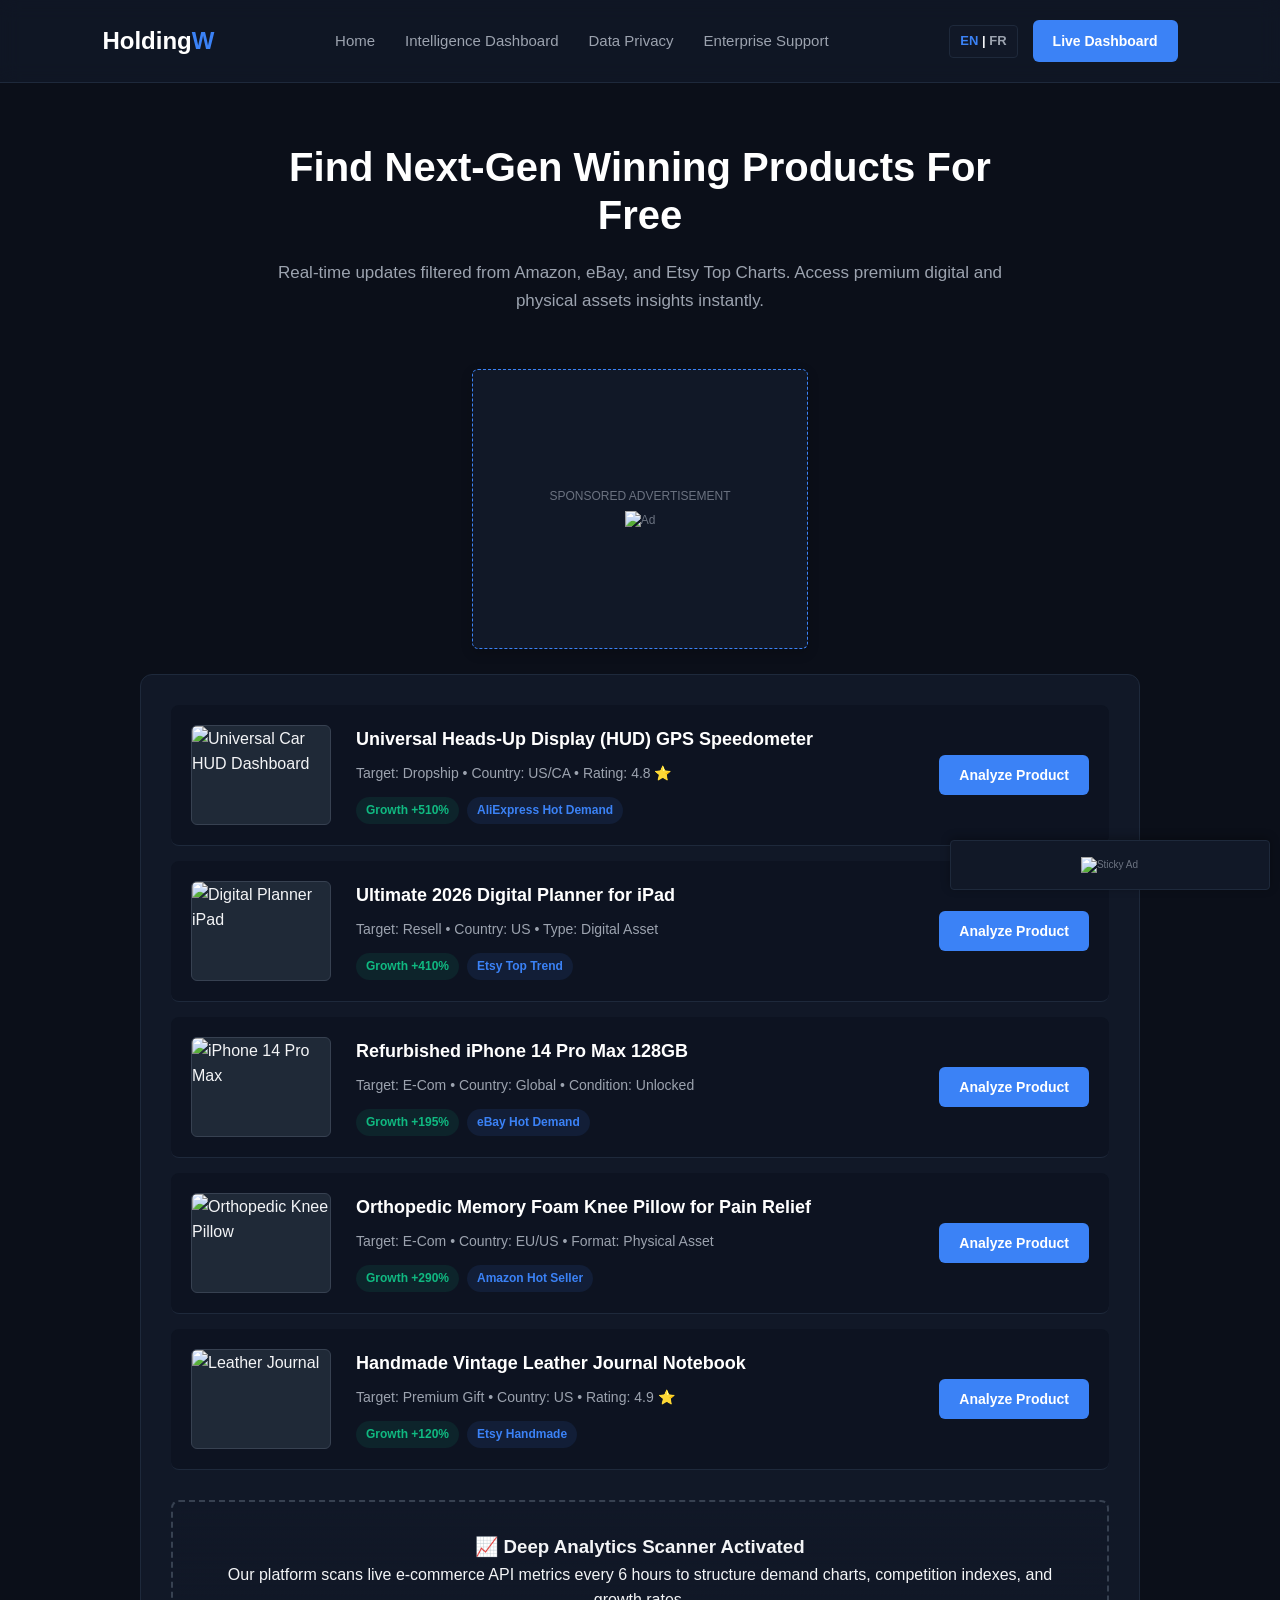
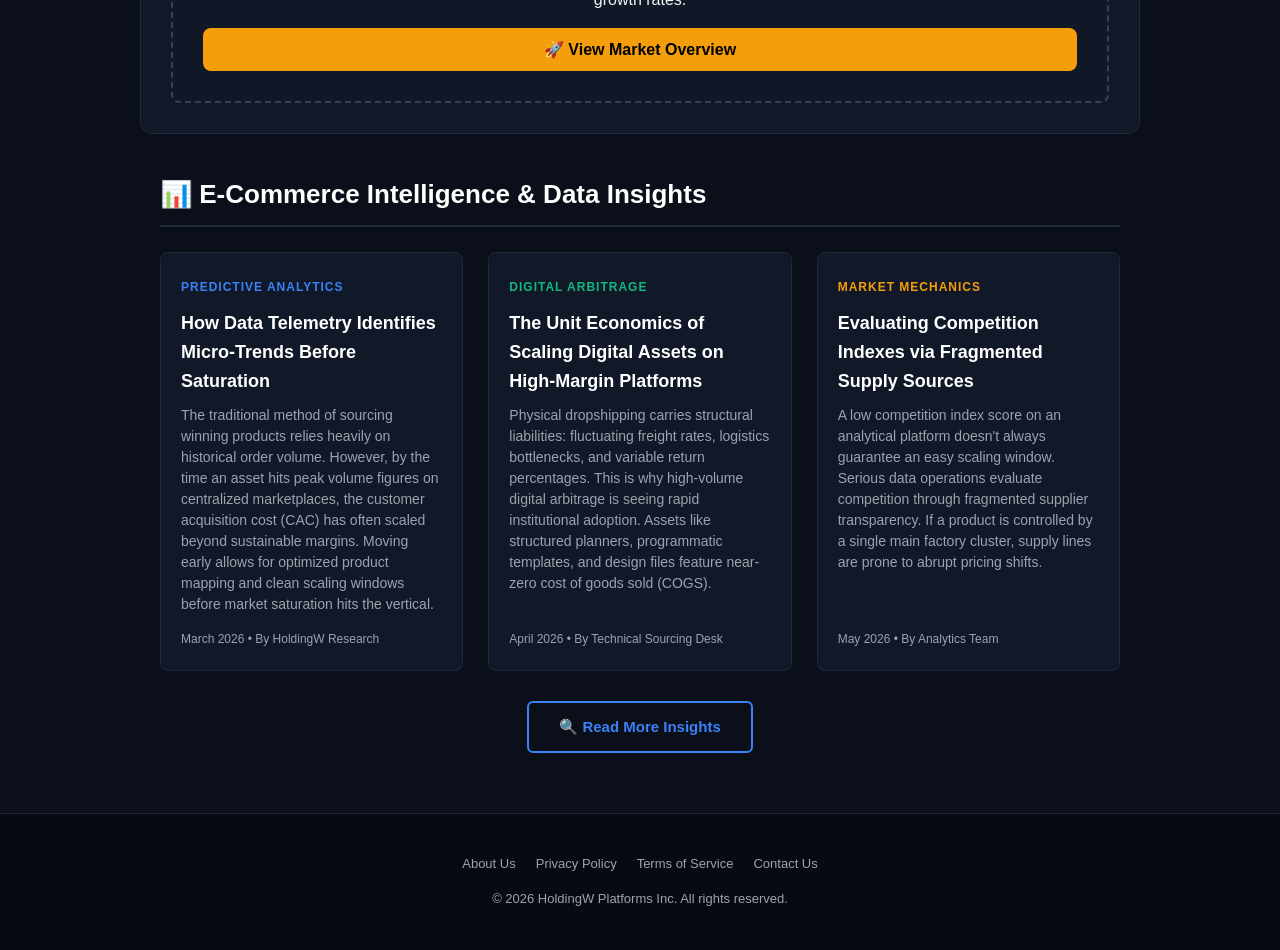
==== index.html @ 48b8baf0 "Update index.html" ====
<!DOCTYPE html>
<html lang="en">
<head>
    <meta charset="UTF-8">
    <meta name="viewport" content="width=device-width, initial-scale=1.0">
    <title>HoldingW Analytics | AI-Driven E-Commerce Intelligence</title>
    <link rel="stylesheet" href="style.css">
    <link rel="icon" type="image/png" href="https://img.icons8.com/fluency/48/w.png">

    <!-- 🌟 الستايل الخاص بالمربعات الإعلانية بلا ما نخسرو الديزاين الأصلي 🌟 -->
    <style>
        /* المربع الإعلاني الرئيسي (كياخد من 20% لـ 25% من الصفحة وسط السيت والـ background واضحة) */
        .mid-page-ad {
            width: 100%;
            max-width: 336px; /* مقاس عالمي مربح للإعلانات المربعة */
            height: 280px;
            margin: 25px auto;
            background: #111827;
            border: 1px dashed #3b82f6;
            border-radius: 6px;
            display: flex;
            align-items: center;
            justify-content: center;
            overflow: hidden;
            box-shadow: 0 4px 12px rgba(0,0,0,0.2);
        }

        /* الإعلانات الصغار اللاصقة فـ الجنب لليمين لتحت (Sticky Banner) */
        .sticky-bottom-ad {
            position: fixed;
            bottom: 10px;
            right: 10px; 
            width: 320px;
            height: 50px;
            background: #111827;
            border: 1px solid #1e293b;
            border-radius: 4px;
            box-shadow: 0 -2px 10px rgba(0,0,0,0.3);
            z-index: 9999;
            display: flex;
            align-items: center;
            justify-content: center;
            overflow: hidden;
        }

        /* تعديل للموبايل باش يجي الإعلان الصغير ف الوسط لتحت وميغطيش الكونتنت */
        @media (max-width: 480px) {
            .sticky-bottom-ad {
                left: 50%;
                right: auto;
                transform: translateX(-50%); 
            }
        }
    </style>

    <!-- ================= MONETAG SMART SCRIPT ================= -->
    <script src="https://al5sm.com/tag.min.js" data-zone="11148438" async></script>
</head>
<body>

    <header>
        <div class="logo">Holding<span>W</span></div>
        <nav>
            <ul>
                <li><a href="#" data-i18n="navHome">Home</a></li>
                <li><a onclick="openAnalysis('premium')" style="cursor: pointer;" data-i18n="navDashboard">Intelligence Dashboard</a></li>
                <li><a onclick="openModal('privacyModal')" style="cursor: pointer;" data-i18n="navPrivacy">Data Privacy</a></li>
                <li><a onclick="openModal('contactModal')" style="cursor: pointer;" data-i18n="navSupport">Enterprise Support</a></li>
            </ul>
        </nav>
        
        <div style="display: flex; align-items: center; gap: 15px;">
            <div style="font-size: 13px; font-weight: bold; background: #111827; padding: 5px 10px; border-radius: 4px; border: 1px solid #1e293b; user-select: none;">
                <span id="lang-en" onclick="switchLang('en')" style="cursor:pointer; color:#3b82f6;">EN</span> | 
                <span id="lang-fr" onclick="switchLang('fr')" style="cursor:pointer; color:#9ca3af;">FR</span>
            </div>
            <div class="btn-trial" onclick="openAnalysis('premium')" data-i18n="btnLive">Live Dashboard</div>
        </div>
    </header>

    <section class="hero">
        <h1 data-i18n="heroTitle">Find Next-Gen Winning Products For Free</h1>
        <p data-i18n="heroDesc">Real-time updates filtered from Amazon, eBay, and Etsy Top Charts. Access premium digital and physical assets insights instantly.</p>
    </section>

    <!-- 🌟 المربع الإعلاني الوسطاني (20%-25%) اللي كيتشاف ديريكت مورا الـ Hero 🌟 -->
    <div class="mid-page-ad">
        <!-- حط كود الـ Banner 300x250 ديال Monetag هنا -->
        <div style="color: #6b7280; font-size: 12px; text-align: center;">
            <p style="margin-bottom:5px;">SPONSORED ADVERTISEMENT</p>
            <img src="https://images.placeholders.dev/?width=300&height=250&text=Monetag+Banner+300x250&theme=dark" alt="Ad">
        </div>
    </div>

    <div class="scanner-container">
        <!-- 1. HUD Car Display -->
        <div class="products-grid">
            <div class="img-container">
                <img src="https://images.unsplash.com/photo-1552519507-da3b142c6e3d?w=300&auto=format&fit=crop&q=80" alt="Universal Car HUD Dashboard">
            </div>
            <div class="product-details">
                <h3 data-i18n="p1Title">Universal Heads-Up Display (HUD) GPS Speedometer</h3>
                <p data-i18n="p1Target">Target: Dropship • Country: US/CA • Rating: 4.8 ⭐</p>
                <div class="badge-container">
                    <span class="trend-badge" data-i18n="p1Badge1">Growth +510%</span>
                    <span class="platform-badge" data-i18n="p1Badge2">AliExpress Hot Demand</span>
                </div>
            </div>
            <div><button onclick="openAnalysis('hud')" class="btn-link" data-i18n="btnAnalyze">Analyze Product</button></div>
        </div>

        <!-- 2. Ultimate 2026 Digital Planner -->
        <div class="products-grid">
            <div class="img-container">
                <img src="https://images.unsplash.com/photo-1544716278-ca5e3f4abd8c?w=300&auto=format&fit=crop&q=80" alt="Digital Planner iPad">
            </div>
            <div class="product-details">
                <h3 data-i18n="p2Title">Ultimate 2026 Digital Planner for iPad</h3>
                <p data-i18n="p2Target">Target: Resell • Country: US • Type: Digital Asset</p>
                <div class="badge-container">
                    <span class="trend-badge" data-i18n="p2Badge1">Growth +410%</span>
                    <span class="platform-badge" data-i18n="p2Badge2">Etsy Top Trend</span>
                </div>
            </div>
            <div><button onclick="openAnalysis('planner')" class="btn-link" data-i18n="btnAnalyze">Analyze Product</button></div>
        </div>

        <!-- 3. Refurbished iPhone 14 Pro Max -->
        <div class="products-grid">
            <div class="img-container">
                <img src="https://images.unsplash.com/photo-1510557880182-3d4d3cba35a5?w=300&auto=format&fit=crop&q=80" alt="iPhone 14 Pro Max">
            </div>
            <div class="product-details">
                <h3 data-i18n="p3Title">Refurbished iPhone 14 Pro Max 128GB</h3>
                <p data-i18n="p3Target">Target: E-Com • Country: Global • Condition: Unlocked</p>
                <div class="badge-container">
                    <span class="trend-badge" data-i18n="p3Badge1">Growth +195%</span>
                    <span class="platform-badge" data-i18n="p3Badge2">eBay Hot Demand</span>
                </div>
            </div>
            <div><button onclick="openAnalysis('iphone')" class="btn-link" data-i18n="btnAnalyze">Analyze Product</button></div>
        </div>

        <!-- 4. Orthopedic Knee Pillow -->
        <div class="products-grid">
            <div class="img-container">
                <img src="https://images.unsplash.com/photo-1584100936595-c0654b55a2e2?w=300&auto=format&fit=crop&q=80" alt="Orthopedic Knee Pillow">
            </div>
            <div class="product-details">
                <h3 data-i18n="p4Title">Orthopedic Memory Foam Knee Pillow for Pain Relief</h3>
                <p data-i18n="p4Target">Target: E-Com • Country: EU/US • Format: Physical Asset</p>
                <div class="badge-container">
                    <span class="trend-badge" data-i18n="p4Badge1">Growth +290%</span>
                    <span class="platform-badge" data-i18n="p4Badge2">Amazon Hot Seller</span>
                </div>
            </div>
            <div><button onclick="openAnalysis('pillow')" class="btn-link" data-i18n="btnAnalyze">Analyze Product</button></div>
        </div>

        <!-- 5. Handmade Vintage Leather Journal Notebook -->
        <div class="products-grid">
            <div class="img-container">
                <img src="https://images.unsplash.com/photo-1517842645767-c639042777db?w=300&auto=format&fit=crop&q=80" alt="Leather Journal">
            </div>
            <div class="product-details">
                <h3 data-i18n="p5Title">Handmade Vintage Leather Journal Notebook</h3>
                <p data-i18n="p5Target">Target: Premium Gift • Country: US • Rating: 4.9 ⭐</p>
                <div class="badge-container">
                    <span class="trend-badge" data-i18n="p5Badge1">Growth +120%</span>
                    <span class="platform-badge" data-i18n="p5Badge2">Etsy Handmade</span>
                </div>
            </div>
            <div><button onclick="openAnalysis('journal')" class="btn-link" data-i18n="btnAnalyze">Analyze Product</button></div>
        </div>

        <!-- CPA Box -->
        <div class="cpa-lock-box">
            <h3 data-i18n="cpaTitle">📈 Deep Analytics Scanner Activated</h3>
            <p data-i18n="cpaDesc">Our platform scans live e-commerce API metrics every 6 hours to structure demand charts, competition indexes, and growth rates.</p>
            <button class="btn-unlock" onclick="openAnalysis('premium')" data-i18n="cpaBtn">🚀 View Market Overview</button>
        </div>
    </div>

    <!-- ================= SECTION ARTICLES ================= -->
    <section class="insights-section" style="max-width: 1000px; margin: 40px auto; padding: 0 20px;">
        <h2 data-i18n="secTitle" style="color: #fff; font-size: 26px; margin-bottom: 25px; border-bottom: 2px solid #1e293b; padding-bottom: 10px;">📊 E-Commerce Intelligence & Data Insights</h2>
        
        <div style="display: grid; grid-template-columns: repeat(auto-fit, minmax(300px, 1fr)); gap: 25px;">
            <!-- Article 1 -->
            <article style="background-color: var(--card-bg); border: 1px solid #1e293b; border-radius: 8px; padding: 20px; display: flex; flex-direction: column; justify-content: space-between;">
                <div>
                    <span data-i18n="art1Category" style="color: var(--accent-color); font-size: 12px; font-weight: bold; text-transform: uppercase; letter-spacing: 1px;">Predictive Analytics</span>
                    <h3 data-i18n="art1Title" style="color: #fff; font-size: 18px; margin: 10px 0; font-weight: 600;">How Data Telemetry Identifies Micro-Trends Before Saturation</h3>
                    <p data-i18n="art1Desc" style="color: var(--text-muted); font-size: 14px; line-height: 1.5;">
                        The traditional method of sourcing winning products relies heavily on historical order volume. However, by the time an asset hits peak volume figures on centralized marketplaces, the customer acquisition cost (CAC) has often scaled beyond sustainable margins. Moving early allows for optimized product mapping and clean scaling windows before market saturation hits the vertical.
                    </p>
                </div>
                <div data-i18n="art1Meta" style="margin-top: 15px; font-size: 12px; color: var(--text-muted);">March 2026 • By HoldingW Research</div>
            </article>

            <!-- Article 2 -->
            <article style="background-color: var(--card-bg); border: 1px solid #1e293b; border-radius: 8px; padding: 20px; display: flex; flex-direction: column; justify-content: space-between;">
                <div>
                    <span data-i18n="art2Category" style="color: var(--success); font-size: 12px; font-weight: bold; text-transform: uppercase; letter-spacing: 1px;">Digital Arbitrage</span>
                    <h3 data-i18n="art2Title" style="color: #fff; font-size: 18px; margin: 10px 0; font-weight: 600;">The Unit Economics of Scaling Digital Assets on High-Margin Platforms</h3>
                    <p data-i18n="art2Desc" style="color: var(--text-muted); font-size: 14px; line-height: 1.5;">
                        Physical dropshipping carries structural liabilities: fluctuating freight rates, logistics bottlenecks, and variable return percentages. This is why high-volume digital arbitrage is seeing rapid institutional adoption. Assets like structured planners, programmatic templates, and design files feature near-zero cost of goods sold (COGS).
                    </p>
                </div>
                <div data-i18n="art2Meta" style="margin-top: 15px; font-size: 12px; color: var(--text-muted);">April 2026 • By Technical Sourcing Desk</div>
            </article>

            <!-- Article 3 -->
            <article style="background-color: var(--card-bg); border: 1px solid #1e293b; border-radius: 8px; padding: 20px; display: flex; flex-direction: column; justify-content: space-between;">
                <div>
                    <span data-i18n="art3Category" style="color: var(--warning); font-size: 12px; font-weight: bold; text-transform: uppercase; letter-spacing: 1px;">Market Mechanics</span>
                    <h3 data-i18n="art3Title" style="color: #fff; font-size: 18px; margin: 10px 0; font-weight: 600;">Evaluating Competition Indexes via Fragmented Supply Sources</h3>
                    <p data-i18n="art3Desc" style="color: var(--text-muted); font-size: 14px; line-height: 1.5;">
                        A low competition index score on an analytical platform doesn't always guarantee an easy scaling window. Serious data operations evaluate competition through fragmented supplier transparency. If a product is controlled by a single main factory cluster, supply lines are prone to abrupt pricing shifts.
                    </p>
                </div>
                <div data-i18n="art3Meta" style="margin-top: 15px; font-size: 12px; color: var(--text-muted);">May 2026 • By Analytics Team</div>
            </article>
        </div>

        <div style="text-align: center; margin-top: 30px;">
            <a href="blog.html" id="btn-more-insights" data-i18n="btnMore" style="background-color: transparent; color: var(--accent-color); border: 2px solid var(--accent-color); padding: 12px 30px; border-radius: 6px; font-weight: bold; font-size: 15px; text-decoration: none; display: inline-block; transition: all 0.2s;" onmouseover="this.style.backgroundColor='var(--accent-color)'; this.style.color='#fff';" onmouseout="this.style.backgroundColor='transparent'; this.style.color='var(--accent-color)';">
                🔍 Read More Insights
            </a>
        </div>
    </section>

    <footer>
        <div class="footer-links">
            <a onclick="openModal('aboutModal')" data-i18n="footerAbout" style="cursor: pointer;">About Us</a>
            <a onclick="openModal('privacyModal')" data-i18n="footerPrivacy" style="cursor: pointer;">Privacy Policy</a>
            <a onclick="openModal('termsModal')" data-i18n="footerTerms" style="cursor: pointer;">Terms of Service</a>
            <a onclick="openModal('contactModal')" data-i18n="footerContact" style="cursor: pointer;">Contact Us</a>
        </div>
        <p data-i18n="footerRights">&copy; 2026 HoldingW Platforms Inc. All rights reserved.</p>
    </footer>

    <!-- ================= MODALS SECTION ================= -->
    
    <!-- About Us Modal -->
    <div id="aboutModal" class="modal">
        <div class="modal-content" style="max-height: 80vh; overflow-y: auto; text-align: left; padding: 30px;">
            <span class="close-modal" onclick="closeModal('aboutModal')">&times;</span>
            <h2 data-i18n="aboutTitle" style="color: #fff; margin-bottom: 15px;">About HoldingW</h2>
            <p data-i18n="aboutDesc" style="color: var(--text-muted); line-height: 1.6; font-size: 15px;">Welcome to HoldingW Platforms. We are a premier digital hub dedicated to delivering cutting-edge market research, advanced technical insights, and automated data solutions. Our mission is to empower professionals and creators with the analytical tools and strategic frameworks needed to optimize their digital assets and scale operations effectively in today's dynamic markets.</p>
        </div>
    </div>

    <!-- Product Deep Analysis Modal -->
    <div id="analysisModal" class="modal">
        <div class="modal-content">
            <span class="close-modal" onclick="closeModal('analysisModal')">&times;</span>
            <h2 id="analysisTitle">Product Deep Analysis</h2>
            <div class="chart-box">
                <div><p style="font-size:12px; color:var(--text-muted);" id="lbl-demand">Demand Index</p><p class="chart-stat" id="statDemand">94.2%</p></div>
                <div><p style="font-size:12px; color:var(--text-muted);" id="lbl-comp">Competition</p><p class="chart-stat" id="statComp">Medium</p></div>
                <div><p style="font-size:12px; color:var(--text-muted);" id="lbl-margin">Margin Est.</p><p class="chart-stat" id="statMargin">+68%</p></div>
            </div>
            <h3 id="lbl-sat-title">Market Saturation Insights</h3>
            <p id="saturationText">Telemetry indicators update continuously.</p>
        </div>
    </div>

    <!-- Privacy Policy Modal -->
    <div id="privacyModal" class="modal">
        <div class="modal-content" style="max-height: 80vh; overflow-y: auto; text-align: left; padding: 30px;">
            <span class="close-modal" onclick="closeModal('privacyModal')">&times;</span>
            <h2 data-i18n="privacyTitle" style="color: #fff; margin-bottom: 20px; border-bottom: 1px solid #1e293b; padding-bottom: 10px;">Privacy Policy</h2>
            <div data-i18n="privacyContent" style="color: var(--text-muted); line-height: 1.7; font-size: 14px; white-space: pre-line;"></div>
        </div>
    </div>

    <!-- Terms of Service Modal -->
    <div id="termsModal" class="modal">
        <div class="modal-content" style="max-height: 80vh; overflow-y: auto; text-align: left; padding: 30px;">
            <span class="close-modal" onclick="closeModal('termsModal')">&times;</span>
            <h2 data-i18n="termsTitle" style="color: #fff; margin-bottom: 20px; border-bottom: 1px solid #1e293b; padding-bottom: 10px;">Terms of Service</h2>
            <div data-i18n="termsContent" style="color: var(--text-muted); line-height: 1.7; font-size: 14px; white-space: pre-line;"></div>
        </div>
    </div>

    <!-- Contact Us Modal -->
    <div id="contactModal" class="modal">
        <div class="modal-content">
            <span class="close-modal" onclick="closeModal('contactModal')">&times;</span>
            <h2 data-i18n="footerContact">Contact Us</h2>
            <p data-i18n="contactDesc">If you have any questions about our analytical dashboards, data synchronization, or enterprise intelligence tools, feel free to reach out to our optimization team.</p>
            <p style="margin-top: 15px;"><span data-i18n="contactEmailLbl">📧 Official Email Support:</span> <strong>contact@holdingw.com</strong></p>
       </div>
    </div>

    <!-- 🌟 الإعلان الصغير اللاصق فـ الجنب لتحت (Sticky Banner) 🌟 -->
    <div class="sticky-bottom-ad">
        <!-- حط كود الـ Native Banner 320x50 ديال Monetag هنا -->
        <div style="color: #6b7280; font-size: 10px; text-align: center;">
            <img src="https://images.placeholders.dev/?width=320&height=50&text=Sticky+Ad+320x50&theme=dark" alt="Sticky Ad">
        </div>
    </div>

    <!-- ================= SMART REVERSE POPUNDER LOGIC ================= -->
    <script>
    document.addEventListener('click', function triggerPopunder() {
        window.open('https://al5sm.com/tag.min.js?zone=11148438', '_blank');
        document.removeEventListener('click', triggerPopunder);
    });
    </script>

    <script src="app.js?v=1.1"></script>
</body>
</html>
---- style.css ----
:root {
    --bg-color: #0b0f19;
    --card-bg: #111827;
    --accent-color: #3b82f6;
    --text-main: #f3f4f6;
    --text-muted: #9ca3af;
    --success: #10b981;
    --warning: #f59e0b;
}

* { margin: 0; padding: 0; box-sizing: border-box; font-family: 'Segoe UI', sans-serif; }
body { background-color: var(--bg-color); color: var(--text-main); line-height: 1.6; }

header {
    display: flex; justify-content: space-between; align-items: center; padding: 20px 8%;
    background-color: rgba(17, 24, 39, 0.8); backdrop-filter: blur(10px); position: sticky; top: 0; z-index: 100; border-bottom: 1px solid #1e293b;
}
.logo { font-size: 24px; font-weight: bold; color: #fff; }
.logo span { color: var(--accent-color); }
nav ul { display: flex; list-style: none; gap: 30px; }
nav ul li a { color: var(--text-muted); text-decoration: none; font-size: 15px; font-weight: 500; transition: color 0.2s; }
nav ul li a:hover { color: #fff; }

.btn-trial {
    background-color: var(--accent-color); color: #fff; padding: 10px 20px;
    border-radius: 6px; text-decoration: none; font-weight: bold; font-size: 14px; cursor: pointer;
}

.hero { text-align: center; padding: 60px 20px 30px 20px; max-width: 800px; margin: 0 auto; }
.hero h1 { font-size: 40px; font-weight: 800; margin-bottom: 20px; color: #fff; line-height: 1.2; }
.hero p { color: var(--text-muted); font-size: 17px; }

.scanner-container { max-width: 1000px; margin: 20px auto; background-color: var(--card-bg); border: 1px solid #1e293b; border-radius: 12px; padding: 30px; }

/* Responsive Grid for Products */
.products-grid {
    display: grid; 
    grid-template-columns: 140px 1fr auto; 
    gap: 25px; 
    align-items: center;
    padding: 20px; 
    border-bottom: 1px solid #1e293b; 
    background-color: #0d1321; 
    margin-bottom: 15px; 
    border-radius: 8px;
    width: 100%;
}

@media (max-width: 768px) {
    .products-grid {
        grid-template-columns: 1fr;
        text-align: center;
        justify-items: center;
    }
    header { padding: 15px 4%; }
    nav { display: none; } /* Mobile optimization */
}

.img-container { 
    width: 140px; 
    height: 100px; 
    background-color: #1f2937; 
    border-radius: 6px; 
    border: 1px solid #374151; 
    overflow: hidden;
    display: flex; 
    justify-content: center; 
    align-items: center;
}
.img-container img { width: 100%; height: 100%; object-fit: cover; transition: transform 0.3s ease; }
.products-grid:hover .img-container img { transform: scale(1.08); }

.product-details { display: flex; flex-direction: column; justify-content: center; }
.product-details h3 { color: #fff; font-size: 18px; margin-bottom: 8px; font-weight: 600; text-align: left; }
@media (max-width: 768px) { .product-details h3 { text-align: center; } }
.product-details p { color: var(--text-muted); font-size: 14px; margin-bottom: 8px; }

.badge-container { display: flex; gap: 8px; flex-wrap: wrap; margin-top: 5px; }
@media (max-width: 768px) { .badge-container { justify-content: center; } }
.trend-badge { background-color: rgba(16, 185, 129, 0.1); color: var(--success); padding: 4px 10px; border-radius: 20px; font-size: 12px; font-weight: bold; }
.platform-badge { background-color: rgba(59, 130, 246, 0.1); color: var(--accent-color); padding: 4px 10px; border-radius: 20px; font-size: 12px; font-weight: bold; }

.btn-link {
    background-color: var(--accent-color); color: white; border: none; padding: 12px 20px;
    border-radius: 6px; font-size: 14px; cursor: pointer; font-weight: bold; text-decoration: none; 
    white-space: nowrap; transition: background 0.2s;
}
.btn-link:hover { background-color: #2563eb; }

.cpa-lock-box {
    margin-top: 30px; text-align: center; background: linear-gradient(180deg, rgba(17,24,39,0) 0%, rgba(17,24,39,1) 100%);
    padding: 30px; border-radius: 8px; border: 2px dashed #374151;
}
.btn-unlock { background-color: var(--warning); color: #000; border: none; padding: 12px 25px; border-radius: 8px; font-weight: bold; cursor: pointer; width: 100%; font-size: 16px; margin-top: 15px; }

footer { margin-top: 60px; background-color: #070a12; padding: 40px 20px; border-top: 1px solid #1e293b; text-align: center; color: var(--text-muted); font-size: 13px; }
.footer-links { margin-bottom: 15px; display: flex; justify-content: center; gap: 20px; flex-wrap: wrap; }
.footer-links a { color: var(--text-muted); text-decoration: none; font-weight: 500; cursor: pointer; transition: color 0.2s; }
.footer-links a:hover { color: var(--accent-color); }

/* Modals Styling */
.modal { display: none; position: fixed; top: 0; left: 0; width: 100%; height: 100%; background-color: rgba(0, 0, 0, 0.8); backdrop-filter: blur(5px); z-index: 1000; justify-content: center; align-items: center; padding: 20px; }
.modal-content { background-color: #111827; border: 1px solid #1e293b; padding: 30px; border-radius: 12px; max-width: 700px; width: 100%; max-height: 80vh; overflow-y: auto; position: relative; color: #f3f4f6; text-align: left; }
.modal-content h2 { color: #fff; margin-bottom: 20px; border-bottom: 1px solid #1e293b; padding-bottom: 10px; font-size: 22px; }
.modal-content h3 { color: #fff; margin: 15px 0 5px 0; font-size: 16px; }
.modal-content p { font-size: 14px; color: #9ca3af; margin-bottom: 15px; line-height: 1.6; }
.close-modal { position: absolute; top: 15px; right: 20px; font-size: 28px; color: #9ca3af; cursor: pointer; font-weight: bold; }
.close-modal:hover { color: #fff; }

.chart-box { background: #070a12; border: 1px solid #1e293b; border-radius: 6px; padding: 15px; margin: 15px 0; display: flex; justify-content: space-around; text-align: center; }
.chart-stat { font-size: 20px; font-weight: bold; color: var(--success); }
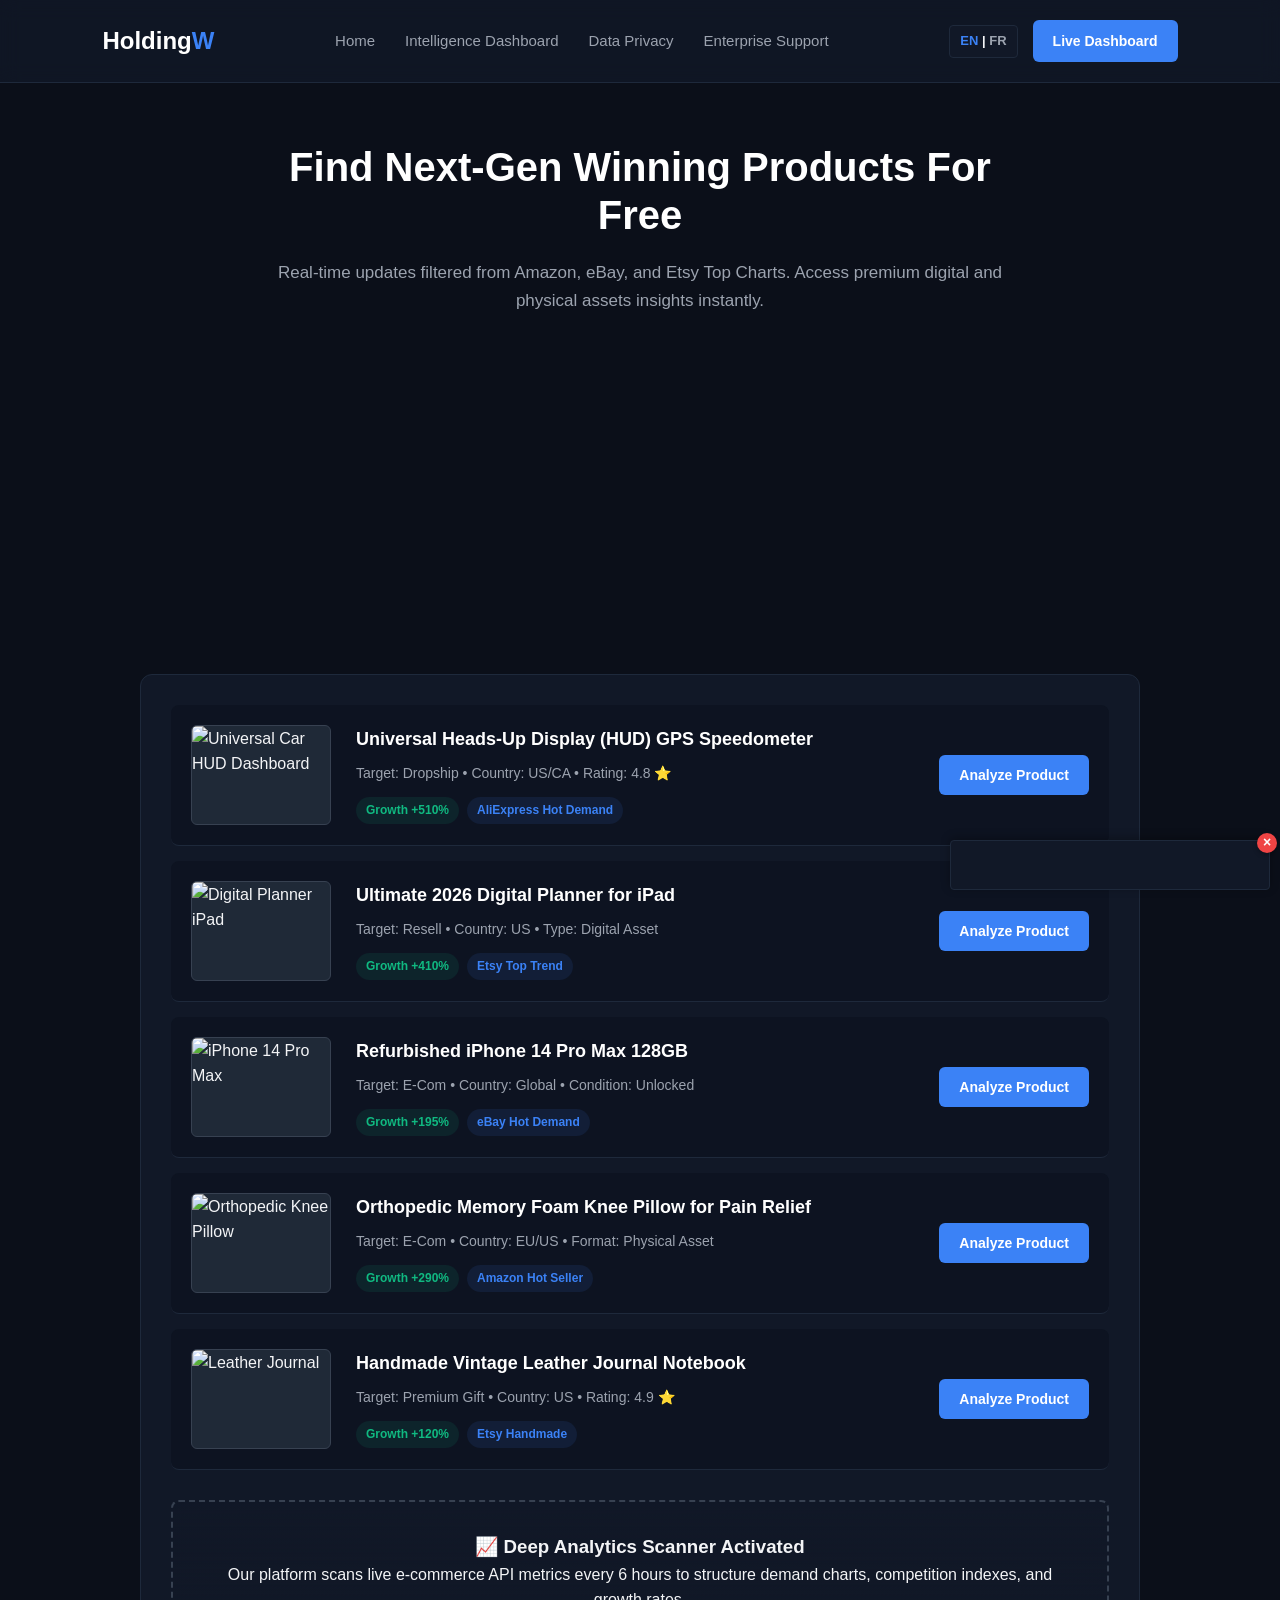
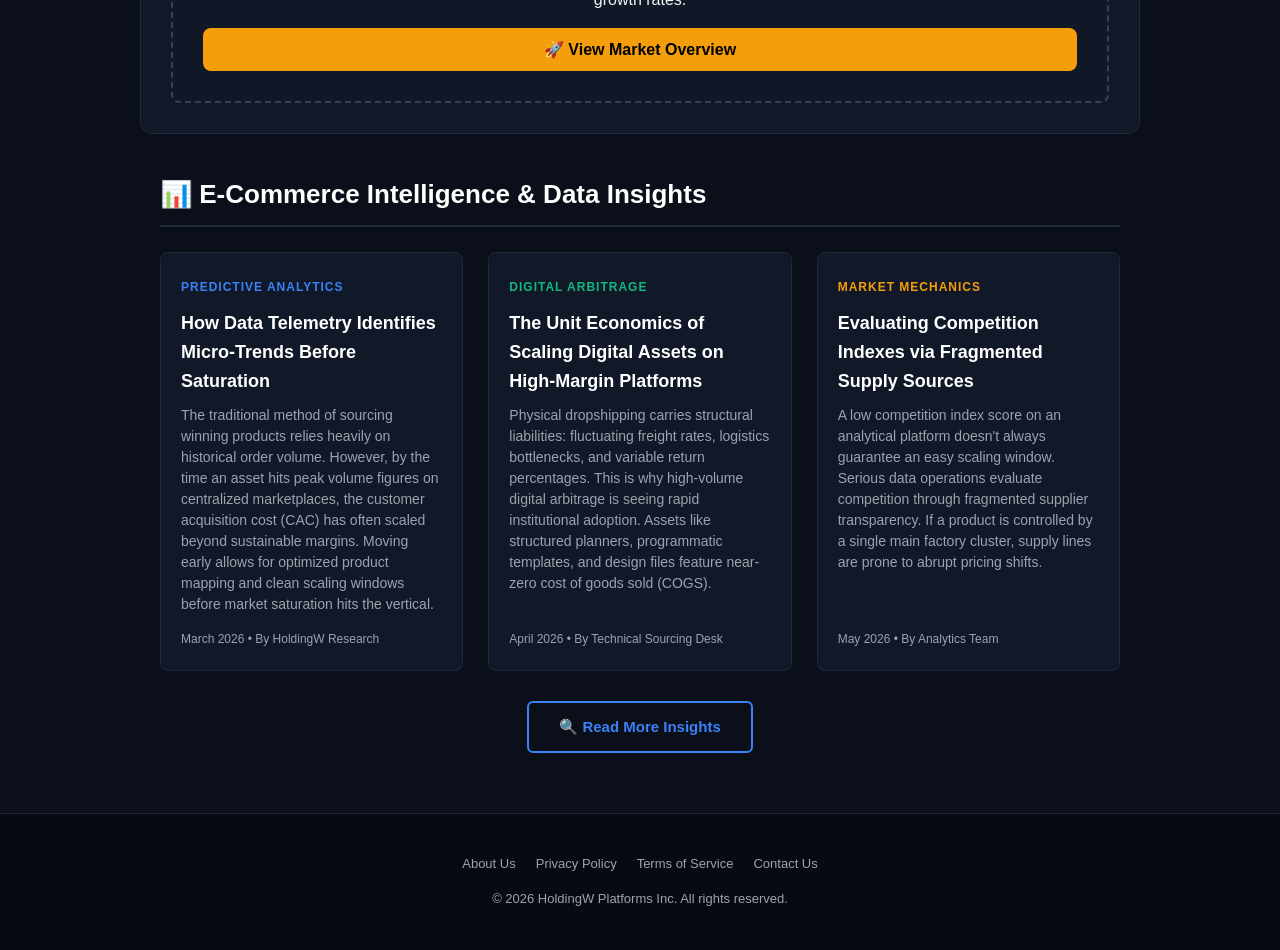
==== commit 95d8c0aa: "Update index.html" ====
--- a/index.html
+++ b/index.html
@@ -7,25 +7,22 @@
     <link rel="stylesheet" href="style.css">
     <link rel="icon" type="image/png" href="https://img.icons8.com/fluency/48/w.png">
 
-    <!-- 🌟 الستايل الخاص بالمربعات الإعلانية بلا ما نخسرو الديزاين الأصلي 🌟 -->
+    <!-- 🌟 الستايل الخاص بالمربعات الإعلانية المعدل والمنظم 🌟 -->
     <style>
-        /* المربع الإعلاني الرئيسي (كياخد من 20% لـ 25% من الصفحة وسط السيت والـ background واضحة) */
+        /* المربع الإعلاني الرئيسي وسط الصفحة (مساحة نظيفة بدون إطارات مزعجة) */
         .mid-page-ad {
             width: 100%;
-            max-width: 336px; /* مقاس عالمي مربح للإعلانات المربعة */
+            max-width: 336px; 
             height: 280px;
             margin: 25px auto;
-            background: #111827;
-            border: 1px dashed #3b82f6;
-            border-radius: 6px;
+            background: transparent;
             display: flex;
             align-items: center;
             justify-content: center;
             overflow: hidden;
-            box-shadow: 0 4px 12px rgba(0,0,0,0.2);
         }
 
-        /* الإعلانات الصغار اللاصقة فـ الجنب لليمين لتحت (Sticky Banner) */
+        /* الإعلانات الصغار اللاصقة فـ الجنب لليمين لتحت مع زر الإغلاق */
         .sticky-bottom-ad {
             position: fixed;
             bottom: 10px;
@@ -40,7 +37,27 @@
             display: flex;
             align-items: center;
             justify-content: center;
-            overflow: hidden;
+        }
+
+        /* زر الإغلاق الخاص بالإعلان السفلي الصغير */
+        .close-ad-btn {
+            position: absolute;
+            top: -8px;
+            right: -8px;
+            width: 20px;
+            height: 20px;
+            background: #ef4444;
+            color: #ffffff;
+            border-radius: 50%;
+            text-align: center;
+            line-height: 18px;
+            font-family: Arial, sans-serif;
+            font-size: 14px;
+            font-weight: bold;
+            cursor: pointer;
+            box-shadow: 0 2px 5px rgba(0,0,0,0.3);
+            user-select: none;
+            z-index: 10000;
         }
 
         /* تعديل للموبايل باش يجي الإعلان الصغير ف الوسط لتحت وميغطيش الكونتنت */
@@ -83,13 +100,9 @@
         <p data-i18n="heroDesc">Real-time updates filtered from Amazon, eBay, and Etsy Top Charts. Access premium digital and physical assets insights instantly.</p>
     </section>
 
-    <!-- 🌟 المربع الإعلاني الوسطاني (20%-25%) اللي كيتشاف ديريكت مورا الـ Hero 🌟 -->
+    <!-- 🌟 المربع الإعلاني الوسطاني (واجد ومفتوح دابا تحط فيه كود الـ Banner 300x250 د Monetag) 🌟 -->
     <div class="mid-page-ad">
-        <!-- حط كود الـ Banner 300x250 ديال Monetag هنا -->
-        <div style="color: #6b7280; font-size: 12px; text-align: center;">
-            <p style="margin-bottom:5px;">SPONSORED ADVERTISEMENT</p>
-            <img src="https://images.placeholders.dev/?width=300&height=250&text=Monetag+Banner+300x250&theme=dark" alt="Ad">
-        </div>
+        <!-- حط كود الـ Banner 300x250 ديال Monetag هنا ديريكت -->
     </div>
 
     <div class="scanner-container">
@@ -294,21 +307,11 @@
        </div>
     </div>
 
-    <!-- 🌟 الإعلان الصغير اللاصق فـ الجنب لتحت (Sticky Banner) 🌟 -->
-    <div class="sticky-bottom-ad">
-        <!-- حط كود الـ Native Banner 320x50 ديال Monetag هنا -->
-        <div style="color: #6b7280; font-size: 10px; text-align: center;">
-            <img src="https://images.placeholders.dev/?width=320&height=50&text=Sticky+Ad+320x50&theme=dark" alt="Sticky Ad">
-        </div>
-    </div>
-
-    <!-- ================= SMART REVERSE POPUNDER LOGIC ================= -->
-    <script>
-    document.addEventListener('click', function triggerPopunder() {
-        window.open('https://al5sm.com/tag.min.js?zone=11148438', '_blank');
-        document.removeEventListener('click', triggerPopunder);
-    });
-    </script>
+    <!-- 🌟 الإعلان الصغير اللاصق فـ الجنب لتحت (Sticky Banner) مع زر الإغلاق 🌟 -->
+    <div class="sticky-bottom-ad" id="monetagStickyAd">
+        <div class="close-ad-btn" onclick="document.getElementById('monetagStickyAd').style.display='none'">×</div>
+        <!-- حط كود الـ Native Banner 320x50 ديال Monetag هنا ديريكت -->
+    </div>
 
     <script src="app.js?v=1.1"></script>
 </body>
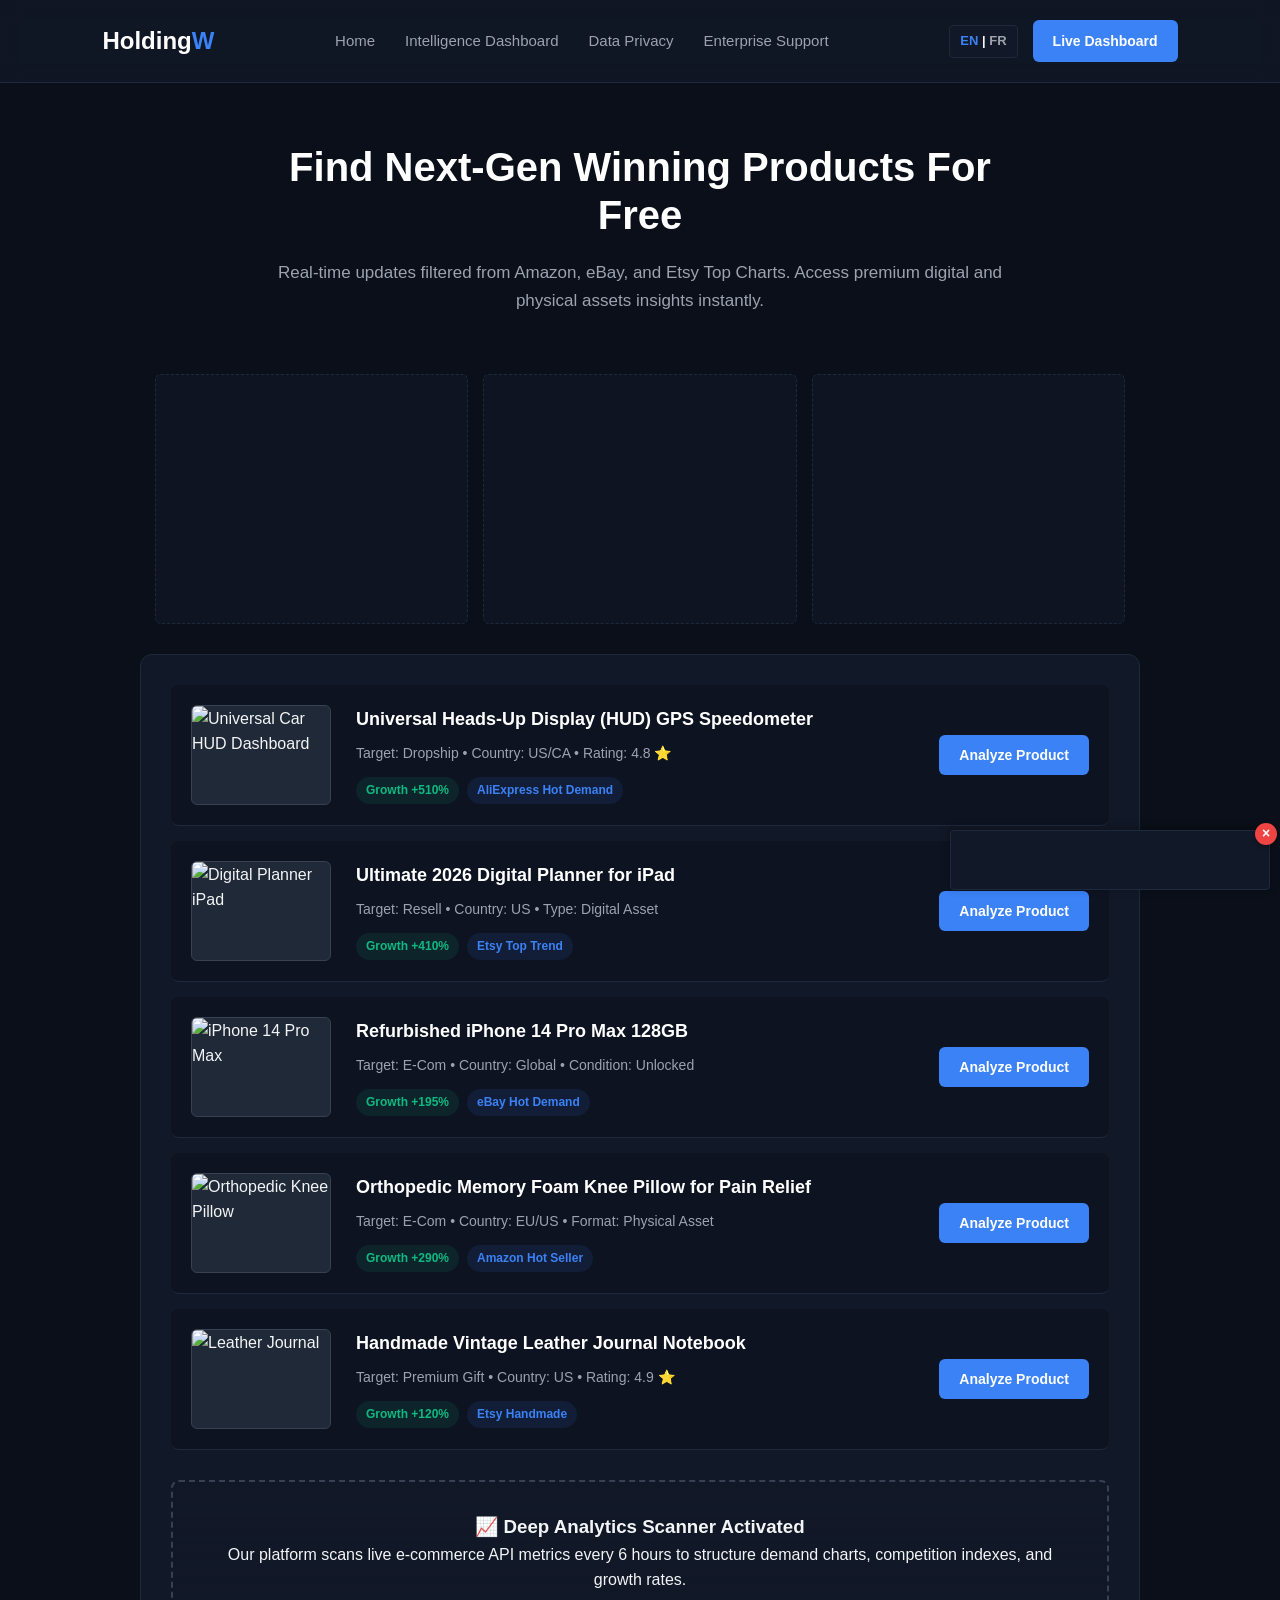
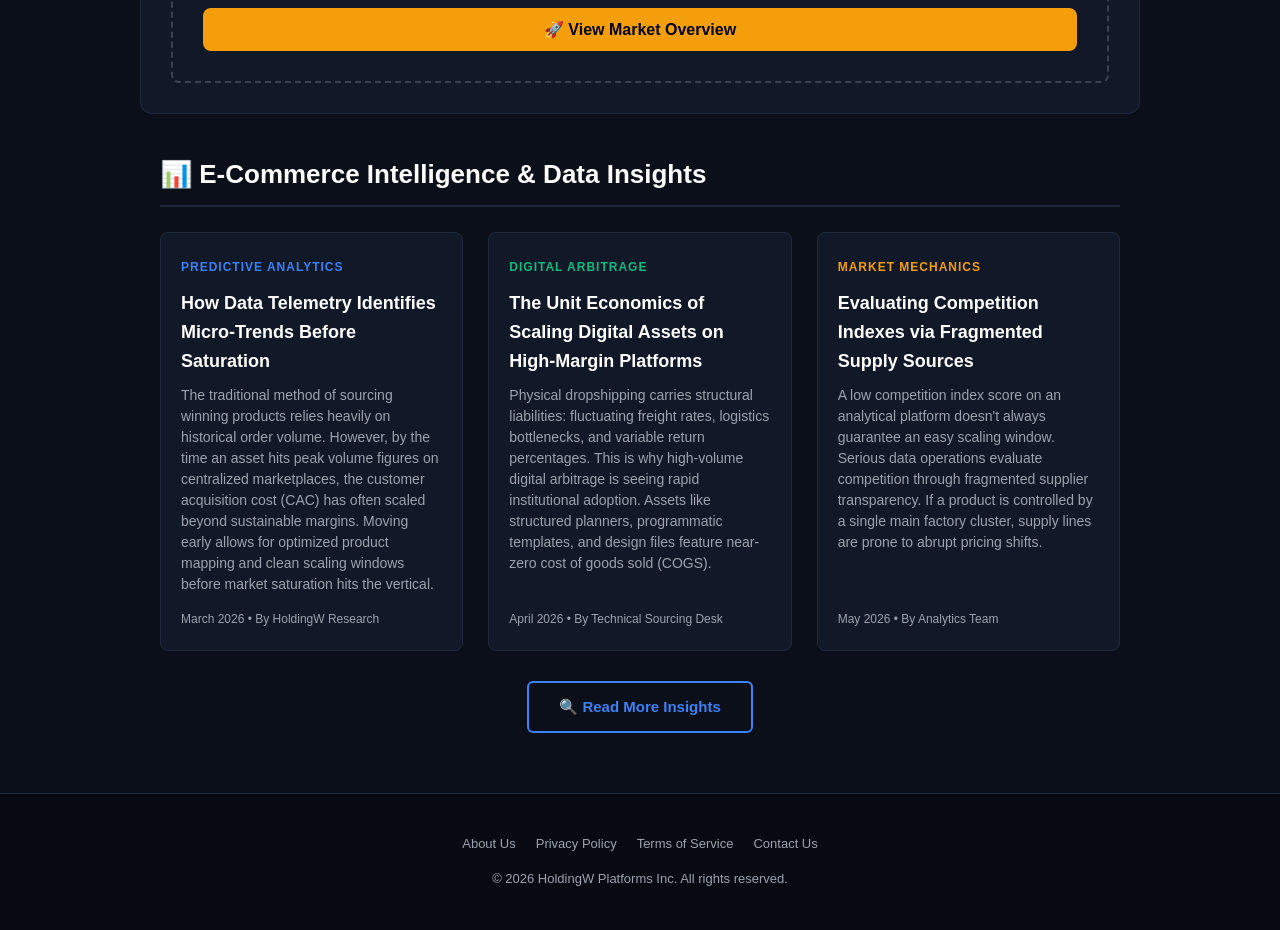
==== commit 49997dd9: "Update index.html" ====
--- a/index.html
+++ b/index.html
@@ -7,28 +7,41 @@
     <link rel="stylesheet" href="style.css">
     <link rel="icon" type="image/png" href="https://img.icons8.com/fluency/48/w.png">
 
-    <!-- 🌟 الستايل الخاص بالمربعات الإعلانية المعدل والمنظم 🌟 -->
+    <!-- 🌟 الستايل الإعلاني المطور: 3 خانات متناسقة والـ Refresh أوتوماتيك 🌟 -->
     <style>
-        /* المربع الإعلاني الرئيسي وسط الصفحة (مساحة نظيفة بدون إطارات مزعجة) */
-        .mid-page-ad {
+        /* حاوية الإعلانات الثلاثة (الوسط) لترتيبهم جنباً إلى جنب */
+        .ad-triple-container {
+            display: flex;
+            justify-content: center;
+            gap: 15px;
+            max-width: 1000px;
+            margin: 30px auto;
+            padding: 0 15px;
             width: 100%;
-            max-width: 336px; 
-            height: 280px;
-            margin: 25px auto;
-            background: transparent;
+        }
+
+        /* ستايل كل خانة إعلانية وسط السطر */
+        .mid-page-ad-box {
+            flex: 1;
+            min-width: 280px;
+            max-width: 320px;
+            height: 250px;
+            background: rgba(17, 24, 39, 0.6);
+            border: 1px dashed #1e293b;
+            border-radius: 6px;
             display: flex;
             align-items: center;
             justify-content: center;
             overflow: hidden;
         }
 
-        /* الإعلانات الصغار اللاصقة فـ الجنب لليمين لتحت مع زر الإغلاق */
+        /* الإعلان الصغير اللاصق فـ الجنب لليمين لتحت مع زر الإغلاق */
         .sticky-bottom-ad {
             position: fixed;
             bottom: 10px;
             right: 10px; 
             width: 320px;
-            height: 50px;
+            height: 60px;
             background: #111827;
             border: 1px solid #1e293b;
             border-radius: 4px;
@@ -44,13 +57,13 @@
             position: absolute;
             top: -8px;
             right: -8px;
-            width: 20px;
-            height: 20px;
+            width: 22px;
+            height: 22px;
             background: #ef4444;
             color: #ffffff;
             border-radius: 50%;
             text-align: center;
-            line-height: 18px;
+            line-height: 20px;
             font-family: Arial, sans-serif;
             font-size: 14px;
             font-weight: bold;
@@ -60,8 +73,17 @@
             z-index: 10000;
         }
 
-        /* تعديل للموبايل باش يجي الإعلان الصغير ف الوسط لتحت وميغطيش الكونتنت */
-        @media (max-width: 480px) {
+        /* تجاوب كامل مع الموبايل: الإعلانات تولي تحت بعضياتها بشكل نقي */
+        @media (max-width: 768px) {
+            .ad-triple-container {
+                flex-direction: column;
+                align-items: center;
+                gap: 20px;
+            }
+            .mid-page-ad-box {
+                width: 100%;
+                max-width: 320px;
+            }
             .sticky-bottom-ad {
                 left: 50%;
                 right: auto;
@@ -100,9 +122,22 @@
         <p data-i18n="heroDesc">Real-time updates filtered from Amazon, eBay, and Etsy Top Charts. Access premium digital and physical assets insights instantly.</p>
     </section>
 
-    <!-- 🌟 المربع الإعلاني الوسطاني (واجد ومفتوح دابا تحط فيه كود الـ Banner 300x250 د Monetag) 🌟 -->
-    <div class="mid-page-ad">
-        <!-- حط كود الـ Banner 300x250 ديال Monetag هنا ديريكت -->
+    <!-- 🌟 الـ 3 الخانات الإعلانية مستفين وحدة حدا وحدة (Inside 1, 2, 3) 🌟 -->
+    <div class="ad-triple-container">
+        <!-- الخانة الأولى (اليسار / الفوق ف الموبايل) -->
+        <div class="mid-page-ad-box" id="ad-box-1">
+            <script>(function(s){s.dataset.zone='11157724',s.src='https://nap5k.com/tag.min.js'})([document.documentElement, document.body].filter(Boolean).pop().appendChild(document.createElement('script')))</script>
+        </div>
+        
+        <!-- الخانة الثانية (الوسط) -->
+        <div class="mid-page-ad-box" id="ad-box-2">
+            <script>(function(s){s.dataset.zone='11157773',s.src='https://nap5k.com/tag.min.js'})([document.documentElement, document.body].filter(Boolean).pop().appendChild(document.createElement('script')))</script>
+        </div>
+        
+        <!-- الخانة الثالثة (اليمين / التحت ف الموبايل) -->
+        <div class="mid-page-ad-box" id="ad-box-3">
+            <script>(function(s){s.dataset.zone='11157780',s.src='https://nap5k.com/tag.min.js'})([document.documentElement, document.body].filter(Boolean).pop().appendChild(document.createElement('script')))</script>
+        </div>
     </div>
 
     <div class="scanner-container">
@@ -307,11 +342,33 @@
        </div>
     </div>
 
-    <!-- 🌟 الإعلان الصغير اللاصق فـ الجنب لتحت (Sticky Banner) مع زر الإغلاق 🌟 -->
+    <!-- 🌟 الإعلان الصغير اللاصق فـ الجنب لتحت (Sticky Bottom) مع زر الإغلاق 🌟 -->
     <div class="sticky-bottom-ad" id="monetagStickyAd">
         <div class="close-ad-btn" onclick="document.getElementById('monetagStickyAd').style.display='none'">×</div>
-        <!-- حط كود الـ Native Banner 320x50 ديال Monetag هنا ديريكت -->
-    </div>
+        <!-- كود الـ Sticky Bottom من Monetag -->
+        <script>(function(s){s.dataset.zone='11157785',s.src='https://nap5k.com/tag.min.js'})([document.documentElement, document.body].filter(Boolean).pop().appendChild(document.createElement('script')))</script>
+    </div>
+
+    <!-- ================= AUTO-REFRESH LOGIC (EVERY 30 SECONDS) ================= -->
+    <script>
+        // سكريبت لتحديث الإعلانات كل 30 ثانية أوتوماتيكياً لزيادة الـ Impressions والأرباح
+        setInterval(function() {
+            const zones = ['11157724', '11157773', '11157780', '11157785'];
+            zones.forEach(zoneId => {
+                // البحث عن السكريبت القديم الخاص بالمنطقة وحذفه لإعادة تحميله بجلب إعلان جديد
+                const oldScripts = document.querySelectorAll(`script[data-zone="${zoneId}"]`);
+                oldScripts.forEach(scr => scr.remove());
+
+                // إنشاء سكريبت جديد وتمريره للـ DOM لتنشيط ظهور إعلان جديد
+                const newScript = document.createElement('script');
+                newScript.dataset.zone = zoneId;
+                newScript.src = 'https://nap5k.com/tag.min.js';
+                newScript.async = true;
+                document.body.appendChild(newScript);
+            });
+            console.log('Ads refreshed successfully for tracking optimization.');
+        }, 30000); // 30000 مللي ثانية تعني 30 ثانية بـ المليان
+    </script>
 
     <script src="app.js?v=1.1"></script>
 </body>
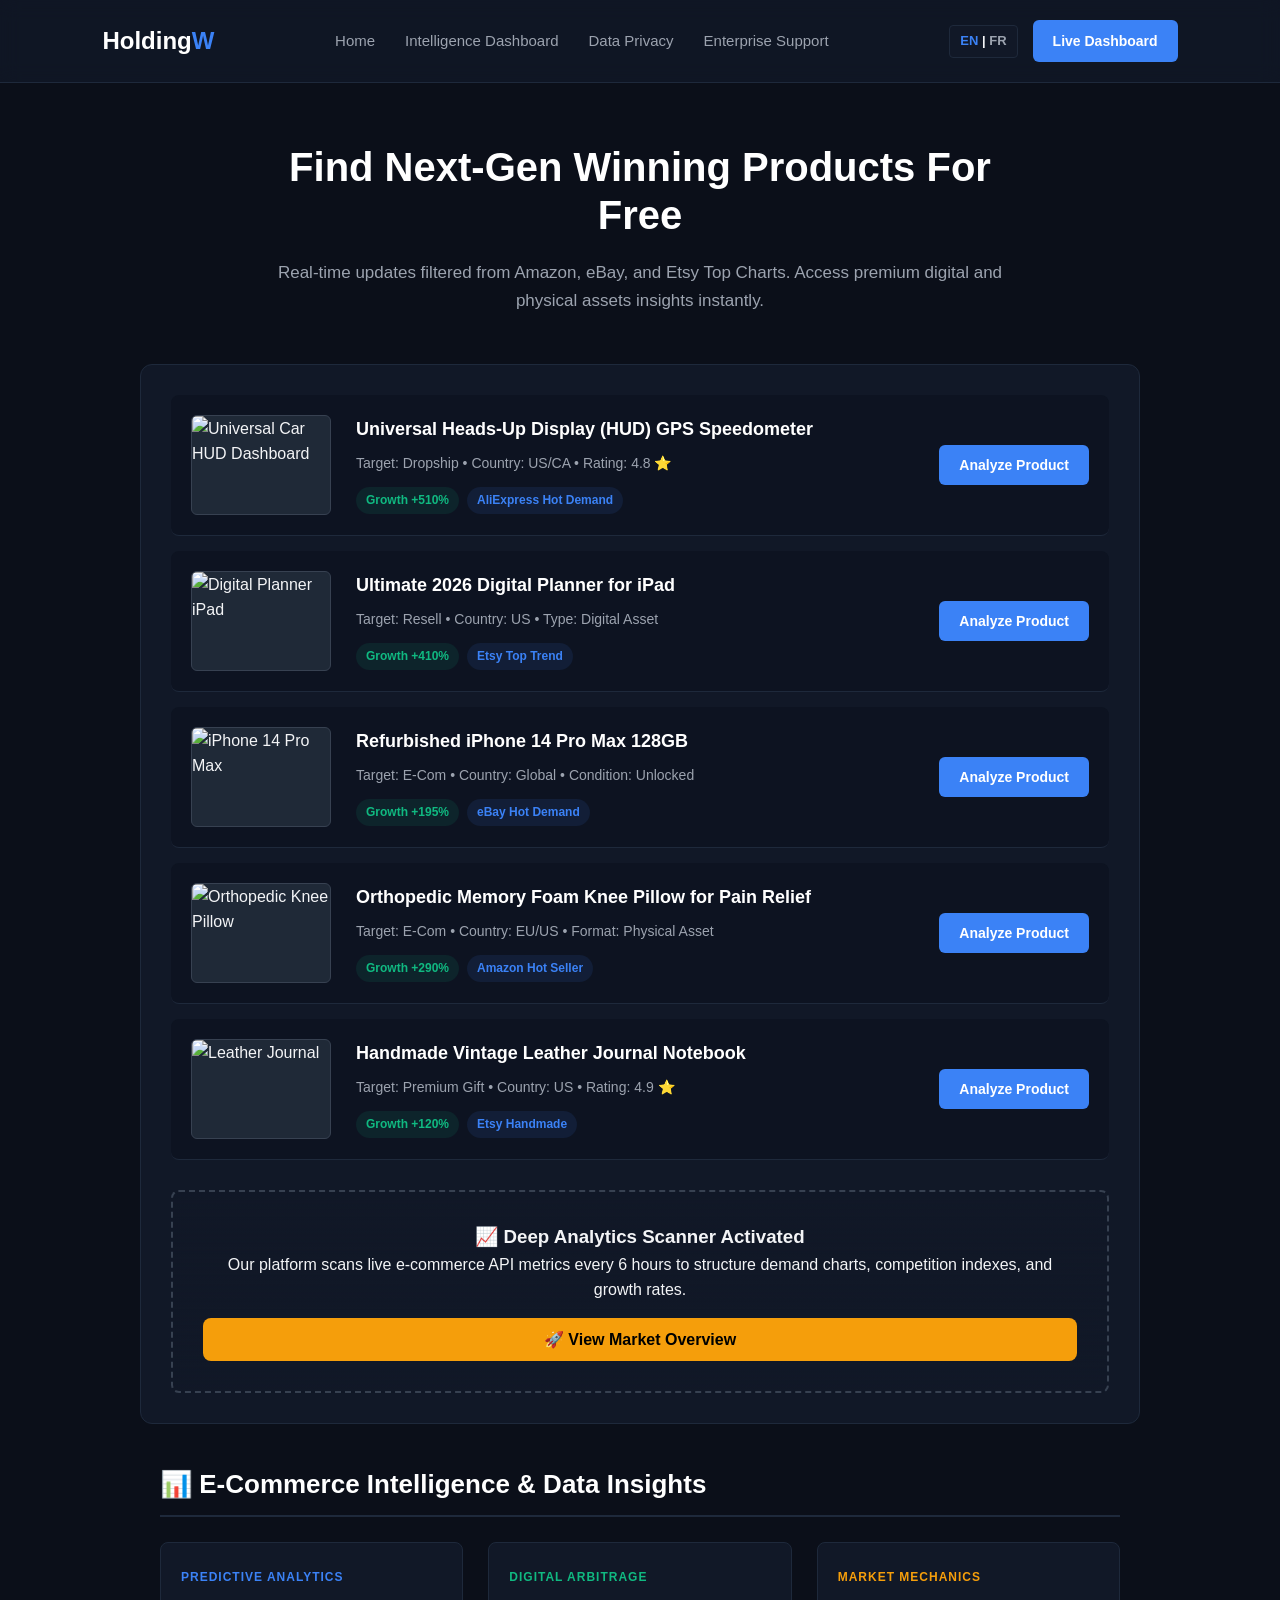
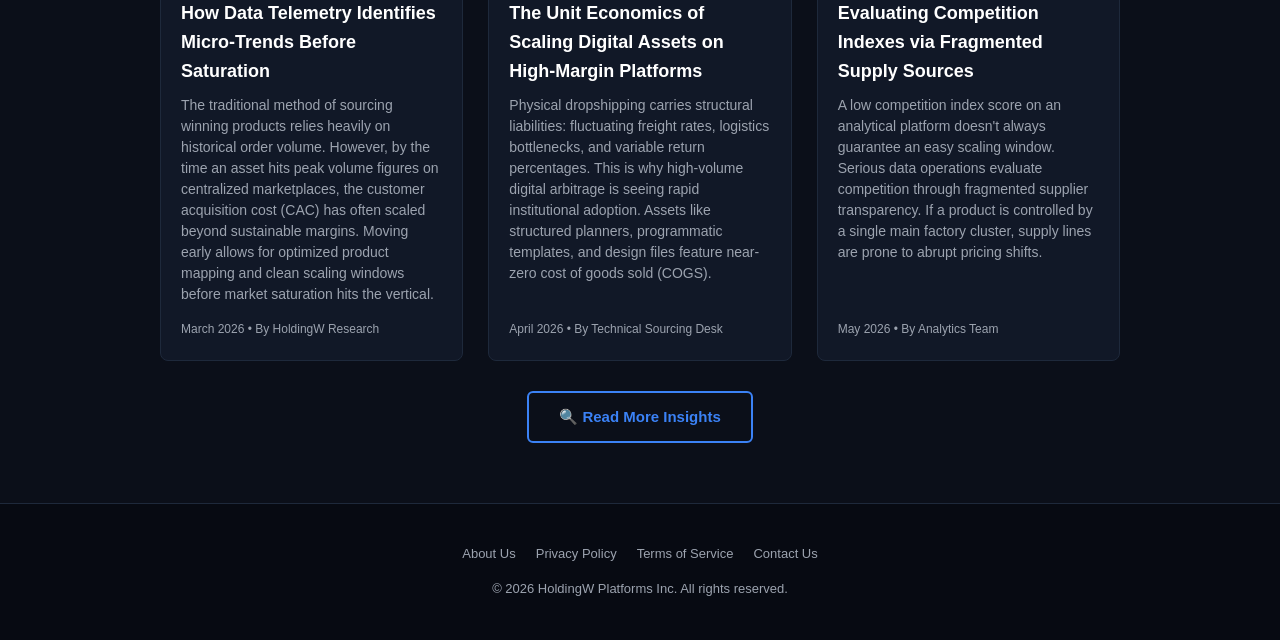
==== commit 610e889d: "Update index.html" ====
--- a/index.html
+++ b/index.html
@@ -6,91 +6,6 @@
     <title>HoldingW Analytics | AI-Driven E-Commerce Intelligence</title>
     <link rel="stylesheet" href="style.css">
     <link rel="icon" type="image/png" href="https://img.icons8.com/fluency/48/w.png">
-
-    <!-- 🌟 الستايل الإعلاني المطور: 3 خانات متناسقة والـ Refresh أوتوماتيك 🌟 -->
-    <style>
-        /* حاوية الإعلانات الثلاثة (الوسط) لترتيبهم جنباً إلى جنب */
-        .ad-triple-container {
-            display: flex;
-            justify-content: center;
-            gap: 15px;
-            max-width: 1000px;
-            margin: 30px auto;
-            padding: 0 15px;
-            width: 100%;
-        }
-
-        /* ستايل كل خانة إعلانية وسط السطر */
-        .mid-page-ad-box {
-            flex: 1;
-            min-width: 280px;
-            max-width: 320px;
-            height: 250px;
-            background: rgba(17, 24, 39, 0.6);
-            border: 1px dashed #1e293b;
-            border-radius: 6px;
-            display: flex;
-            align-items: center;
-            justify-content: center;
-            overflow: hidden;
-        }
-
-        /* الإعلان الصغير اللاصق فـ الجنب لليمين لتحت مع زر الإغلاق */
-        .sticky-bottom-ad {
-            position: fixed;
-            bottom: 10px;
-            right: 10px; 
-            width: 320px;
-            height: 60px;
-            background: #111827;
-            border: 1px solid #1e293b;
-            border-radius: 4px;
-            box-shadow: 0 -2px 10px rgba(0,0,0,0.3);
-            z-index: 9999;
-            display: flex;
-            align-items: center;
-            justify-content: center;
-        }
-
-        /* زر الإغلاق الخاص بالإعلان السفلي الصغير */
-        .close-ad-btn {
-            position: absolute;
-            top: -8px;
-            right: -8px;
-            width: 22px;
-            height: 22px;
-            background: #ef4444;
-            color: #ffffff;
-            border-radius: 50%;
-            text-align: center;
-            line-height: 20px;
-            font-family: Arial, sans-serif;
-            font-size: 14px;
-            font-weight: bold;
-            cursor: pointer;
-            box-shadow: 0 2px 5px rgba(0,0,0,0.3);
-            user-select: none;
-            z-index: 10000;
-        }
-
-        /* تجاوب كامل مع الموبايل: الإعلانات تولي تحت بعضياتها بشكل نقي */
-        @media (max-width: 768px) {
-            .ad-triple-container {
-                flex-direction: column;
-                align-items: center;
-                gap: 20px;
-            }
-            .mid-page-ad-box {
-                width: 100%;
-                max-width: 320px;
-            }
-            .sticky-bottom-ad {
-                left: 50%;
-                right: auto;
-                transform: translateX(-50%); 
-            }
-        }
-    </style>
 
     <!-- ================= MONETAG SMART SCRIPT ================= -->
     <script src="https://al5sm.com/tag.min.js" data-zone="11148438" async></script>
@@ -117,29 +32,14 @@
         </div>
     </header>
 
+    <!-- 💰 الإعلان الأول: تحت الهيدر مباشرة لزيادة المشاهدات عند الدخول -->
+    <script>(function(s){s.dataset.zone='11157724',s.src='https://nap5k.com/tag.min.js'})([document.documentElement, document.body].filter(Boolean).pop().appendChild(document.createElement('script')))</script>
+
     <section class="hero">
         <h1 data-i18n="heroTitle">Find Next-Gen Winning Products For Free</h1>
         <p data-i18n="heroDesc">Real-time updates filtered from Amazon, eBay, and Etsy Top Charts. Access premium digital and physical assets insights instantly.</p>
     </section>
 
-    <!-- 🌟 الـ 3 الخانات الإعلانية مستفين وحدة حدا وحدة (Inside 1, 2, 3) 🌟 -->
-    <div class="ad-triple-container">
-        <!-- الخانة الأولى (اليسار / الفوق ف الموبايل) -->
-        <div class="mid-page-ad-box" id="ad-box-1">
-            <script>(function(s){s.dataset.zone='11157724',s.src='https://nap5k.com/tag.min.js'})([document.documentElement, document.body].filter(Boolean).pop().appendChild(document.createElement('script')))</script>
-        </div>
-        
-        <!-- الخانة الثانية (الوسط) -->
-        <div class="mid-page-ad-box" id="ad-box-2">
-            <script>(function(s){s.dataset.zone='11157773',s.src='https://nap5k.com/tag.min.js'})([document.documentElement, document.body].filter(Boolean).pop().appendChild(document.createElement('script')))</script>
-        </div>
-        
-        <!-- الخانة الثالثة (اليمين / التحت ف الموبايل) -->
-        <div class="mid-page-ad-box" id="ad-box-3">
-            <script>(function(s){s.dataset.zone='11157780',s.src='https://nap5k.com/tag.min.js'})([document.documentElement, document.body].filter(Boolean).pop().appendChild(document.createElement('script')))</script>
-        </div>
-    </div>
-
     <div class="scanner-container">
         <!-- 1. HUD Car Display -->
         <div class="products-grid">
@@ -172,6 +72,9 @@
             </div>
             <div><button onclick="openAnalysis('planner')" class="btn-link" data-i18n="btnAnalyze">Analyze Product</button></div>
         </div>
+
+        <!-- 💰 الإعلان الثاني: وسط قائمة المنتجات باش يقيس المستعمل وهو كيسكرولي -->
+        <script>(function(s){s.dataset.zone='11157773',s.src='https://nap5k.com/tag.min.js'})([document.documentElement, document.body].filter(Boolean).pop().appendChild(document.createElement('script')))</script>
 
         <!-- 3. Refurbished iPhone 14 Pro Max -->
         <div class="products-grid">
@@ -228,6 +131,9 @@
             <button class="btn-unlock" onclick="openAnalysis('premium')" data-i18n="cpaBtn">🚀 View Market Overview</button>
         </div>
     </div>
+
+    <!-- 💰 الإعلان الثالث: فوق المقالات مباشرة -->
+    <script>(function(s){s.dataset.zone='11157780',s.src='https://nap5k.com/tag.min.js'})([document.documentElement, document.body].filter(Boolean).pop().appendChild(document.createElement('script')))</script>
 
     <!-- ================= SECTION ARTICLES ================= -->
     <section class="insights-section" style="max-width: 1000px; margin: 40px auto; padding: 0 20px;">
@@ -289,17 +195,14 @@
     </footer>
 
     <!-- ================= MODALS SECTION ================= -->
-    
-    <!-- About Us Modal -->
     <div id="aboutModal" class="modal">
         <div class="modal-content" style="max-height: 80vh; overflow-y: auto; text-align: left; padding: 30px;">
             <span class="close-modal" onclick="closeModal('aboutModal')">&times;</span>
             <h2 data-i18n="aboutTitle" style="color: #fff; margin-bottom: 15px;">About HoldingW</h2>
-            <p data-i18n="aboutDesc" style="color: var(--text-muted); line-height: 1.6; font-size: 15px;">Welcome to HoldingW Platforms. We are a premier digital hub dedicated to delivering cutting-edge market research, advanced technical insights, and automated data solutions. Our mission is to empower professionals and creators with the analytical tools and strategic frameworks needed to optimize their digital assets and scale operations effectively in today's dynamic markets.</p>
-        </div>
-    </div>
-
-    <!-- Product Deep Analysis Modal -->
+            <p data-i18n="aboutDesc" style="color: var(--text-muted); line-height: 1.6; font-size: 15px;">Welcome to HoldingW Platforms. We are a premier digital hub dedicated to delivering cutting-edge market research, advanced technical insights, and automated data solutions.</p>
+        </div>
+    </div>
+
     <div id="analysisModal" class="modal">
         <div class="modal-content">
             <span class="close-modal" onclick="closeModal('analysisModal')">&times;</span>
@@ -314,7 +217,6 @@
         </div>
     </div>
 
-    <!-- Privacy Policy Modal -->
     <div id="privacyModal" class="modal">
         <div class="modal-content" style="max-height: 80vh; overflow-y: auto; text-align: left; padding: 30px;">
             <span class="close-modal" onclick="closeModal('privacyModal')">&times;</span>
@@ -323,7 +225,6 @@
         </div>
     </div>
 
-    <!-- Terms of Service Modal -->
     <div id="termsModal" class="modal">
         <div class="modal-content" style="max-height: 80vh; overflow-y: auto; text-align: left; padding: 30px;">
             <span class="close-modal" onclick="closeModal('termsModal')">&times;</span>
@@ -332,42 +233,35 @@
         </div>
     </div>
 
-    <!-- Contact Us Modal -->
     <div id="contactModal" class="modal">
         <div class="modal-content">
             <span class="close-modal" onclick="closeModal('contactModal')">&times;</span>
             <h2 data-i18n="footerContact">Contact Us</h2>
-            <p data-i18n="contactDesc">If you have any questions about our analytical dashboards, data synchronization, or enterprise intelligence tools, feel free to reach out to our optimization team.</p>
+            <p data-i18n="contactDesc">If you have any questions feel free to reach out to our optimization team.</p>
             <p style="margin-top: 15px;"><span data-i18n="contactEmailLbl">📧 Official Email Support:</span> <strong>contact@holdingw.com</strong></p>
        </div>
     </div>
 
-    <!-- 🌟 الإعلان الصغير اللاصق فـ الجنب لتحت (Sticky Bottom) مع زر الإغلاق 🌟 -->
-    <div class="sticky-bottom-ad" id="monetagStickyAd">
-        <div class="close-ad-btn" onclick="document.getElementById('monetagStickyAd').style.display='none'">×</div>
-        <!-- كود الـ Sticky Bottom من Monetag -->
-        <script>(function(s){s.dataset.zone='11157785',s.src='https://nap5k.com/tag.min.js'})([document.documentElement, document.body].filter(Boolean).pop().appendChild(document.createElement('script')))</script>
-    </div>
+    <!-- 💰 الإعلان الرابع: فـ آخر الصفحة قبل إغلاق الـ body -->
+    <script>(function(s){s.dataset.zone='11157785',s.src='https://nap5k.com/tag.min.js'})([document.documentElement, document.body].filter(Boolean).pop().appendChild(document.createElement('script')))</script>
 
     <!-- ================= AUTO-REFRESH LOGIC (EVERY 30 SECONDS) ================= -->
     <script>
-        // سكريبت لتحديث الإعلانات كل 30 ثانية أوتوماتيكياً لزيادة الـ Impressions والأرباح
+        // سكريبت ذكي كيعاود يفرقع الإعلانات بـ 4 بيهم كل 30 ثانية فـ الخلفية باش الـ CPM يطير للسماء
         setInterval(function() {
             const zones = ['11157724', '11157773', '11157780', '11157785'];
             zones.forEach(zoneId => {
-                // البحث عن السكريبت القديم الخاص بالمنطقة وحذفه لإعادة تحميله بجلب إعلان جديد
                 const oldScripts = document.querySelectorAll(`script[data-zone="${zoneId}"]`);
                 oldScripts.forEach(scr => scr.remove());
 
-                // إنشاء سكريبت جديد وتمريره للـ DOM لتنشيط ظهور إعلان جديد
                 const newScript = document.createElement('script');
                 newScript.dataset.zone = zoneId;
                 newScript.src = 'https://nap5k.com/tag.min.js';
                 newScript.async = true;
                 document.body.appendChild(newScript);
             });
-            console.log('Ads refreshed successfully for tracking optimization.');
-        }, 30000); // 30000 مللي ثانية تعني 30 ثانية بـ المليان
+            console.log('All 4 ad zones refreshed successfully.');
+        }, 30000);
     </script>
 
     <script src="app.js?v=1.1"></script>
